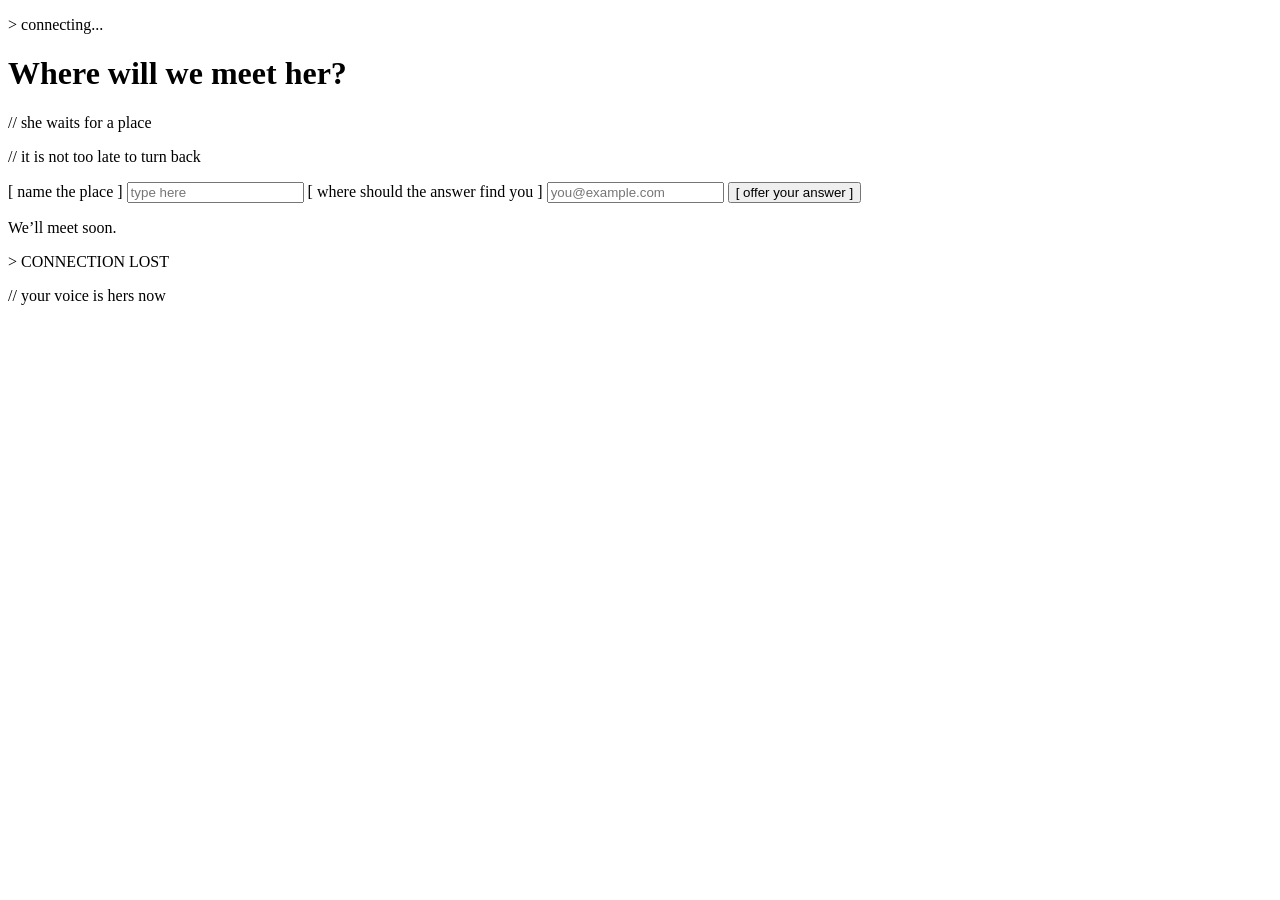
==== meet/index.html @ c3a96fdd "add meet/index.html" ====
<!DOCTYPE html>
<html lang="en">
<head>
  <meta charset="UTF-8">
  <meta name="viewport" content="width=device-width, initial-scale=1.0">
  <meta name="robots" content="noindex, nofollow">
  <title>Where will we meet her?</title>
  <link rel="stylesheet" href="style.css">
</head>
<body>
  <div class="scanlines" aria-hidden="true"></div>
  <div class="noise" aria-hidden="true"></div>
  <div class="vignette" aria-hidden="true"></div>

  <main class="terminal">
    <p class="system-line" id="system-line">&gt; connecting...</p>

    <h1 class="question glitch" id="question" data-text="Where will we meet her?">Where will we meet her?</h1>

    <p class="whisper" id="whisper">// she waits for a place</p>
    <p class="whisper whisper-2" id="whisper2">// it is not too late to turn back</p>

    <form class="form" id="form" autocomplete="off" novalidate>
      <label class="field">
        <span class="field-label">[ name the place ]</span>
        <input
          type="text"
          id="answer"
          name="answer"
          maxlength="500"
          required
          placeholder="type here"
          spellcheck="false"
        >
      </label>

      <label class="field">
        <span class="field-label">[ where should the answer find you ]</span>
        <input
          type="email"
          id="email"
          name="email"
          maxlength="254"
          required
          placeholder="you@example.com"
          spellcheck="false"
        >
      </label>

      <button class="submit" type="submit">[ offer your answer ]</button>
    </form>

    <section class="result hidden" id="result" aria-live="polite">
      <p class="result-text glitch" data-text="We’ll meet soon.">We’ll meet soon.</p>
      <p class="result-note" id="result-note"></p>
    </section>

    <section class="error hidden" id="error" aria-live="polite">
      <p class="error-title">&gt; CONNECTION LOST</p>
      <p class="error-detail" id="error-detail"></p>
    </section>

    <p class="footer" id="footer">// your voice is hers now</p>

    <pre class="debug hidden" id="debug" aria-hidden="true"></pre>
  </main>

  <noscript>
    <p style="color:#fff;font-family:monospace;text-align:center;padding:2rem;">// javascript is required to enter the archive</p>
  </noscript>

  <script src="config.js"></script>
  <script src="app.js"></script>
</body>
</html>
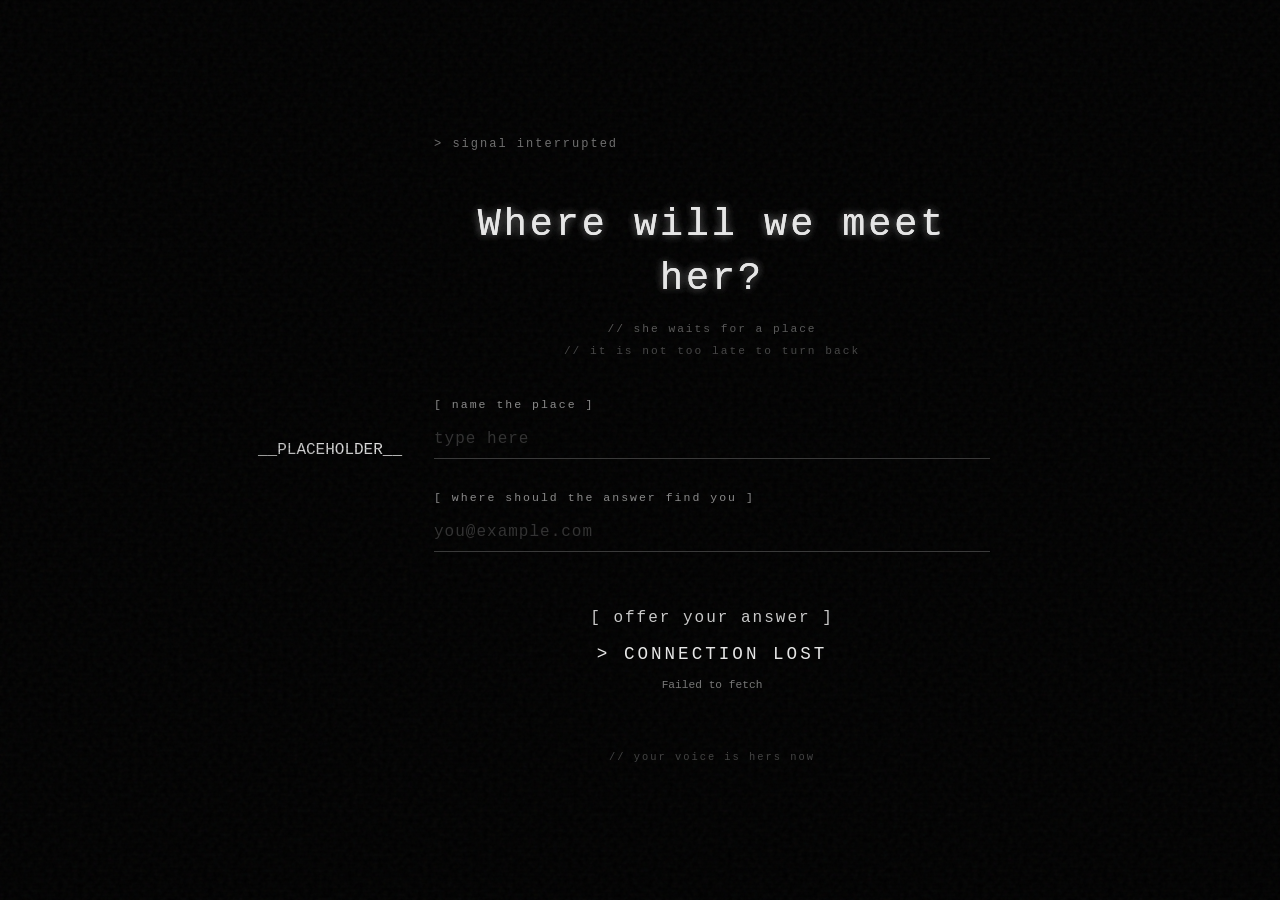
==== commit cce46e1c: "play proceed sound on submit" ====
--- a/meet/index.html
+++ b/meet/index.html
@@ -1,4 +1,4 @@
-<!DOCTYPE html>
+__PLACEHOLDER__<!DOCTYPE html>
 <html lang="en">
 <head>
   <meta charset="UTF-8">
@@ -62,6 +62,8 @@
 
     <p class="footer" id="footer">// your voice is hers now</p>
 
+    <audio id="proceed-sound" src="proceed.mp3" preload="auto"></audio>
+
     <pre class="debug hidden" id="debug" aria-hidden="true"></pre>
   </main>
 
--- a/meet/style.css
+++ b/meet/style.css
@@ -0,0 +1,287 @@
+* {
+  box-sizing: border-box;
+  margin: 0;
+  padding: 0;
+}
+
+html,
+body {
+  height: 100%;
+}
+
+body {
+  background: #000;
+  color: #e6e6e6;
+  font-family: "Courier New", Courier, monospace;
+  min-height: 100vh;
+  display: flex;
+  align-items: center;
+  justify-content: center;
+  overflow: hidden;
+  cursor: default;
+  -webkit-font-smoothing: none;
+}
+
+/* --- atmosphere --- */
+.scanlines,
+.noise,
+.vignette {
+  position: fixed;
+  inset: 0;
+  pointer-events: none;
+}
+
+.scanlines {
+  z-index: 20;
+  background: repeating-linear-gradient(
+    0deg,
+    rgba(0, 0, 0, 0) 0px,
+    rgba(0, 0, 0, 0) 2px,
+    rgba(0, 0, 0, 0.35) 3px,
+    rgba(0, 0, 0, 0.35) 4px
+  );
+  opacity: 0.55;
+}
+
+.noise {
+  z-index: 19;
+  opacity: 0.05;
+  background-image: url("data:image/svg+xml,%3Csvg viewBox='0 0 200 200' xmlns='http://www.w3.org/2000/svg'%3E%3Cfilter id='n'%3E%3CfeTurbulence type='fractalNoise' baseFrequency='0.9' numOctaves='3' stitchTiles='stitch'/%3E%3C/filter%3E%3Crect width='100%25' height='100%25' filter='url(%23n)'/%3E%3C/svg%3E");
+  animation: noise-shift 0.6s steps(3) infinite;
+}
+
+.vignette {
+  z-index: 18;
+  background: radial-gradient(ellipse at center, rgba(0, 0, 0, 0) 30%, rgba(0, 0, 0, 0.9) 100%);
+}
+
+@keyframes noise-shift {
+  0%   { transform: translate(0, 0); }
+  33%  { transform: translate(-2%, 1%); }
+  66%  { transform: translate(1%, -2%); }
+  100% { transform: translate(0, 0); }
+}
+
+/* --- terminal --- */
+.terminal {
+  position: relative;
+  z-index: 30;
+  width: min(90vw, 620px);
+  padding: 2.5rem 2rem;
+  text-align: center;
+  animation: flicker 7s infinite;
+}
+
+@keyframes flicker {
+  0%, 19%, 21%, 23%, 25%, 54%, 56%, 100% { opacity: 1; }
+  20%, 24%, 55% { opacity: 0.8; }
+}
+
+.system-line {
+  font-size: 0.75rem;
+  letter-spacing: 2px;
+  color: #6f6f6f;
+  margin-bottom: 3rem;
+  text-align: left;
+  min-height: 1em;
+}
+
+.question {
+  font-size: clamp(1.4rem, 4.2vw, 2.4rem);
+  font-weight: normal;
+  letter-spacing: 3px;
+  line-height: 1.4;
+  margin-bottom: 1rem;
+  text-shadow: 0 0 10px rgba(255, 255, 255, 0.22);
+}
+
+.whisper {
+  font-size: 0.7rem;
+  letter-spacing: 2px;
+  color: #5a5a5a;
+  margin-bottom: 2.8rem;
+  min-height: 1em;
+}
+
+.whisper-2 {
+  margin-top: -2.2rem;
+  margin-bottom: 2.6rem;
+  color: #474747;
+}
+
+/* --- glitch (monochrome) --- */
+.glitch {
+  position: relative;
+  display: inline-block;
+}
+
+.glitch::before,
+.glitch::after {
+  content: attr(data-text);
+  position: absolute;
+  top: 0;
+  left: 0;
+  width: 100%;
+  pointer-events: none;
+  opacity: 0.75;
+}
+
+.glitch::before {
+  animation: glitch-a 3.2s infinite linear alternate-reverse;
+}
+
+.glitch::after {
+  animation: glitch-b 2.7s infinite linear alternate-reverse;
+}
+
+@keyframes glitch-a {
+  0%   { clip-path: inset(10% 0 78% 0); transform: translate(-2px, 0); }
+  20%  { clip-path: inset(62% 0 18% 0); transform: translate(2px, 0); }
+  40%  { clip-path: inset(35% 0 52% 0); transform: translate(-1px, 0); }
+  60%  { clip-path: inset(80% 0 5% 0);  transform: translate(2px, 0); }
+  80%  { clip-path: inset(22% 0 66% 0); transform: translate(-2px, 0); }
+  100% { clip-path: inset(48% 0 38% 0); transform: translate(1px, 0); }
+}
+
+@keyframes glitch-b {
+  0%   { clip-path: inset(70% 0 12% 0); transform: translate(2px, 0); }
+  25%  { clip-path: inset(15% 0 70% 0); transform: translate(-2px, 0); }
+  50%  { clip-path: inset(45% 0 40% 0); transform: translate(1px, 0); }
+  75%  { clip-path: inset(88% 0 4% 0);  transform: translate(-1px, 0); }
+  100% { clip-path: inset(28% 0 60% 0); transform: translate(2px, 0); }
+}
+
+/* --- form --- */
+.form {
+  display: flex;
+  flex-direction: column;
+  gap: 2rem;
+}
+
+.field {
+  display: block;
+  text-align: left;
+}
+
+.field-label {
+  display: block;
+  font-size: 0.72rem;
+  letter-spacing: 2px;
+  color: #8a8a8a;
+  margin-bottom: 0.6rem;
+}
+
+input[type="text"],
+input[type="email"] {
+  width: 100%;
+  background: transparent;
+  border: none;
+  border-bottom: 1px solid #3a3a3a;
+  padding: 0.6rem 0;
+  color: #f0f0f0;
+  font-family: inherit;
+  font-size: 1rem;
+  letter-spacing: 1px;
+  outline: none;
+  transition: border-color 0.2s linear, text-shadow 0.2s linear;
+  caret-color: #fff;
+}
+
+input::placeholder {
+  color: #333;
+}
+
+input:focus {
+  border-bottom-color: #fff;
+  text-shadow: 0 0 8px rgba(255, 255, 255, 0.4);
+}
+
+.submit {
+  margin-top: 0.5rem;
+  width: 100%;
+  padding: 1rem;
+  background: transparent;
+  border: 1px solid transparent;
+  color: #c9c9c9;
+  font-family: inherit;
+  font-size: 1rem;
+  letter-spacing: 2px;
+  cursor: pointer;
+  transition: background 0.12s linear, color 0.12s linear;
+}
+
+.submit:hover,
+.submit:focus-visible {
+  background: #e6e6e6;
+  color: #000;
+  outline: none;
+}
+
+.submit:disabled {
+  cursor: not-allowed;
+  opacity: 0.35;
+}
+
+/* --- result / error --- */
+.result-text {
+  font-size: clamp(1.3rem, 3.8vw, 2.1rem);
+  letter-spacing: 3px;
+  line-height: 1.5;
+  margin-bottom: 1.5rem;
+}
+
+.result-note {
+  font-size: 0.72rem;
+  letter-spacing: 1.5px;
+  color: #666;
+  min-height: 1em;
+}
+
+.error-title {
+  font-size: 1.1rem;
+  letter-spacing: 3px;
+  margin-bottom: 0.8rem;
+}
+
+.error-detail {
+  font-size: 0.7rem;
+  color: #777;
+  line-height: 1.6;
+  word-break: break-word;
+}
+
+.footer {
+  margin-top: 3.5rem;
+  font-size: 0.65rem;
+  letter-spacing: 2px;
+  color: #444;
+}
+
+.debug {
+  margin-top: 2rem;
+  padding: 1rem;
+  border: 1px dashed #333;
+  color: #777;
+  font-size: 0.65rem;
+  line-height: 1.7;
+  text-align: left;
+  white-space: pre-wrap;
+  word-break: break-all;
+}
+
+.hidden {
+  display: none !important;
+}
+
+@media (prefers-reduced-motion: reduce) {
+  .terminal,
+  .noise,
+  .glitch::before,
+  .glitch::after {
+    animation: none;
+  }
+  .glitch::before,
+  .glitch::after {
+    display: none;
+  }
+}
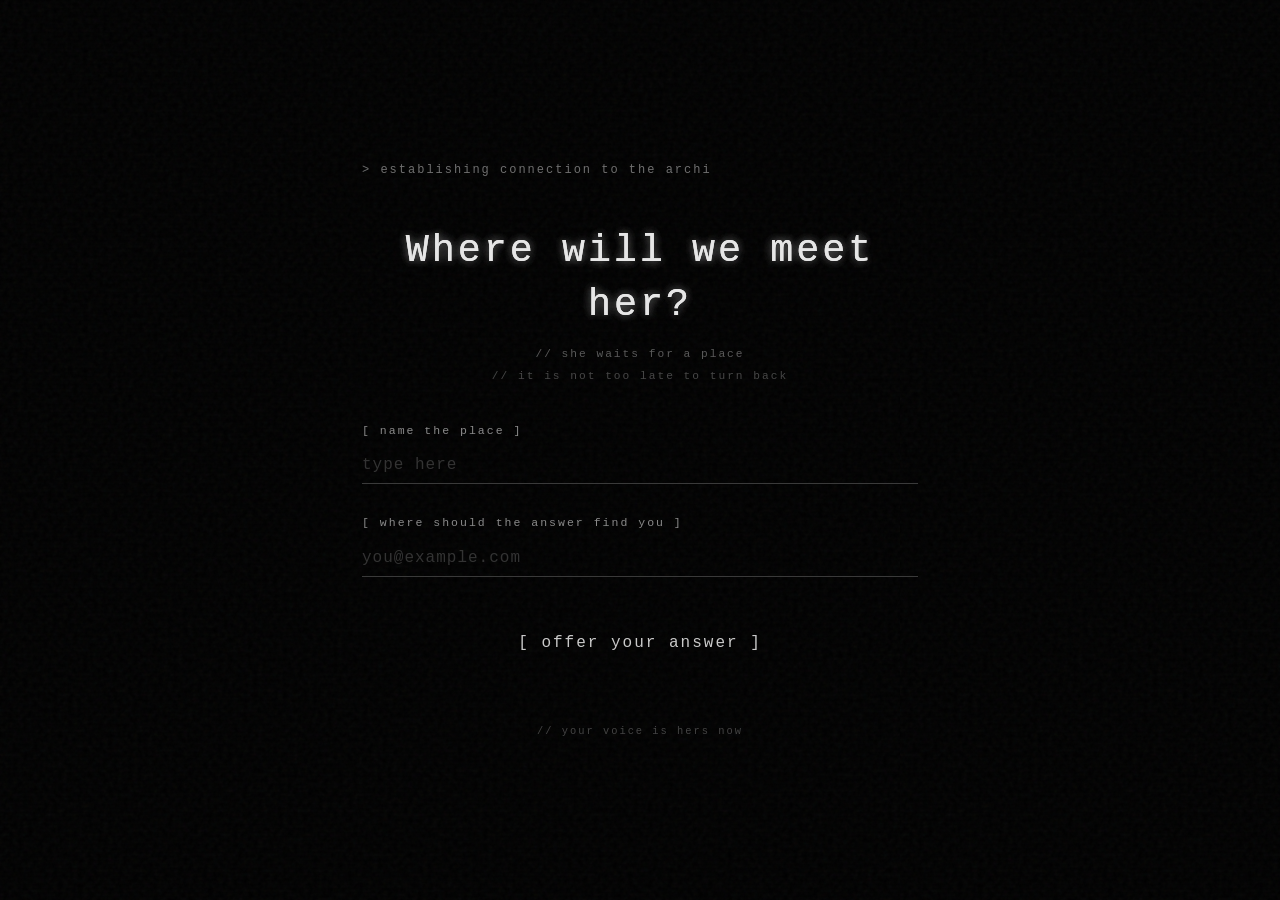
==== commit c144bad3: "Update index.html" ====
--- a/meet/index.html
+++ b/meet/index.html
@@ -1,4 +1,4 @@
-__PLACEHOLDER__<!DOCTYPE html>
+<!DOCTYPE html>
 <html lang="en">
 <head>
   <meta charset="UTF-8">
